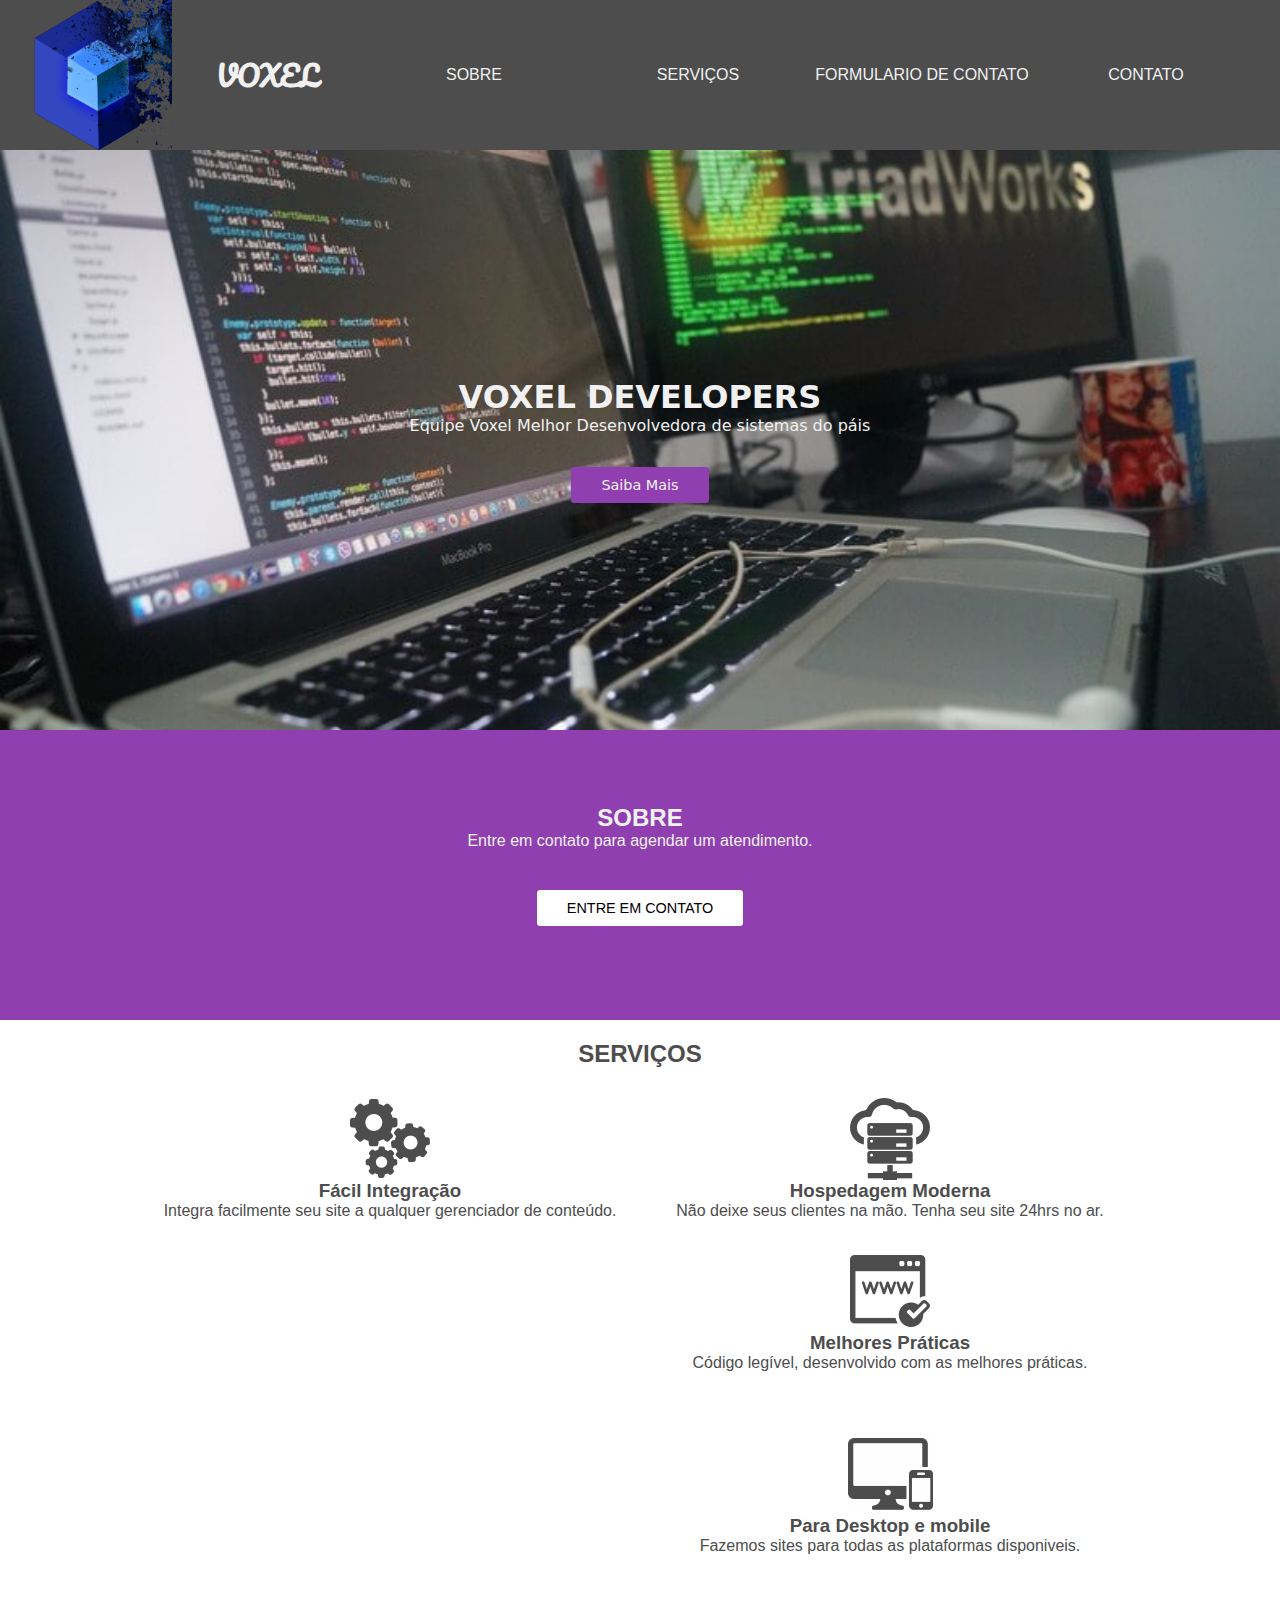
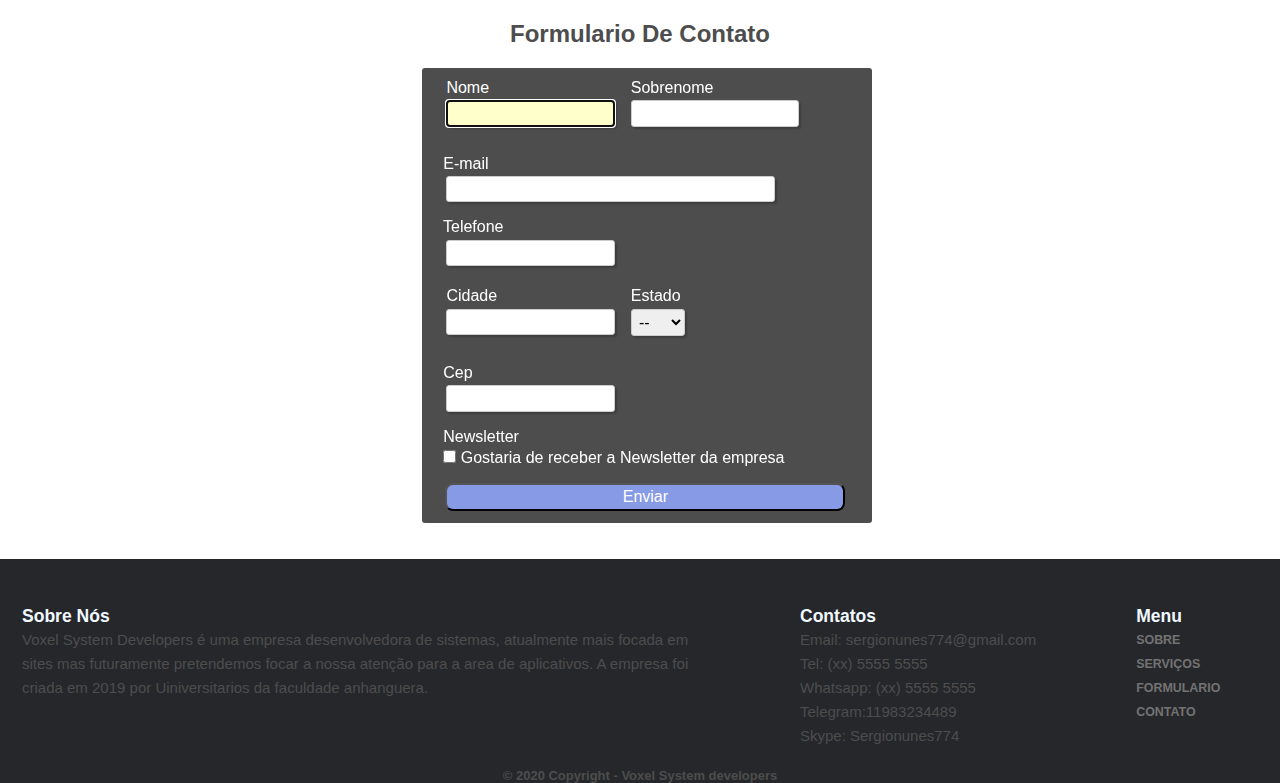
==== index.html @ 35230a2d "Mudei o link do nome da empresa no <-- MENU -->" ====
<!DOCTYPE html>
<html>

<head>
    <!-- essa linha do charset não tava no vídeo! -->
    <meta charset="utf-8">
    <title>Empresa-Voxel-System-Developers</title>
    <link href='https://fonts.googleapis.com/css?family=Open+Sans:400,700|Roboto+Slab:400,700|Pacifico' rel='stylesheet'
        type='text/css'>
    <link rel="stylesheet" href="css/normalize.css">
    <link rel="stylesheet" href="css/estilos.css">
    <link rel="sortcut icon" href="img/iconi.png" type="image/x-icon" />

</head>

<body>


    <!-- MENU -->
    <nav>
        <a href="index.html">
            <img src="img/iconi.png" alt="Icone_Logo" width="150">
        </a>

        <a href="#">VOXEL</a>

        <ul>
            <li><a href="#sobre">SOBRE</a></li>
            <li><a href="#servicos">SERVIÇOS</a></li>
            <li><a href="#portfolio">FORMULARIO DE CONTATO</a></li>
            <li><a href="#contato">CONTATO</a></li>
        </ul>
    </nav>
    <!--CABEÇALHO-->

    <header>
        <h1>VOXEL DEVELOPERS</h1>
        <p>Equipe Voxel Melhor Desenvolvedora de sistemas do páis</p>
        <a href="#sobre" class="botao">Saiba Mais</a>
    </header>

    <section id="sobre">
        <h2>SOBRE</h2>
        <p>Entre em contato para agendar um atendimento.</p>
        <a href="#form" class="botao2">ENTRE EM CONTATO</a>
    </section>

    <section id="servicos">
        <h2>SERVIÇOS</h2>
        <div class="BordaDasImgs">
            <img src="img/configs.png" alt="Engrenagens">
            <h3>Fácil Integração</h3>
            <p>Integra facilmente seu site a qualquer gerenciador de conteúdo.</p>
        </div>

        <div class="BordaDasImgs">
            <img src="img/hospedagem.png" alt="Servidor">
            <h3>Hospedagem Moderna</h3>
            <p>Não deixe seus clientes na mão. Tenha seu site 24hrs no ar.</p>
            </>
            <div class="BordaDasImgs">
                <img src="img/site.png" alt="Navegador">
                <h3>Melhores Práticas</h3>
                <p>Código legível, desenvolvido com as melhores práticas.</p>
            </div>
            <div class="BordaDasImgs">
                <img src="img/notbook.png" alt="Desktop-mobile" height="85">
                <h3> Para Desktop e mobile </h3>
                <p>Fazemos sites para todas as plataformas disponiveis.</p>
            </div>
    </section>

    <section id="portfolio">
        <h2>Formulario De Contato</h2>
        <div class="center">
            <form action="#" method="post" id="form">
                <fieldset>
                    <fieldset class="grupo">
                        <div class="campo">
                            <label for="nome">Nome</label>
                            <input type="text" id="nome" name="nome" style="width: 10em" value="" required autofocus
                                autocomplete="additional-name" onkeyup="limitarInput(this)">
                        </div>
                        <div class="campo">
                            <label for="snome">Sobrenome</label>
                            <input type="text" id="snome" name="snome" style="width: 10em" value="" required
                                autocomplete="additional-name">
                        </div>
                    </fieldset>
                    <div class="campo">
                        <label for="email">&nbsp; E-mail</label>
                        <input type="text" id="email" name="email" style="width: 20em" value="" required>
                    </div>
                    <div class="campo">
                        <label for="telefone">&nbsp; Telefone</label>
                        <input type="tel" id="telefone" name="telefone" style="width: 10em" value="" required
                            autocomplete="cc-number">
                    </div>

                    <fieldset class="grupo">
                        <div class="campo">
                            <label for="cidade" class>Cidade</label>
                            <input type="text" id="cidade" name="cidade" style="width: 10em" value="" required>
                        </div>
                        <div class="campo">
                            <label for="estado">Estado</label>
                            <select name="estado" id="estado">
                                <option value="">--</option>
                                <option value="PR">PR</option>
                                <option value="sp">SP</option>
                                <option value="RJ">RJ</option>
                                <option value="MG">MG</option>
                                <option value="RO">RO</option>
                                <option value="AC">AC</option>
                                <option value="AM">AM</option>
                                <option value="RR">RR</option>
                                <option value="AP">PI</option>
                                <option value="AP">CE</option>
                                <option value="AP">RN</option>
                                <option value="AP">PB</option>
                                <option value="AP">PE</option>
                                <option value="AP">ES</option>

                            </select>
                        </div>
                    </fieldset>

                    <div class="campo">
                        <label for="mensagem">&nbsp; Cep</label>
                        <input type="text" maxlength="9" required id="cep" name="cep" style="width: 10em">
                    </div>

                    <div class="campo">
                        <label> &nbsp; Newsletter</label>
                        <label>
                            &nbsp;&nbsp;<input type="checkbox" name="newsletter" value="1"> Gostaria de receber a
                            Newsletter da empresa
                        </label>
                    </div>

                    <button type="submit" name="submit" class="botao3">Enviar</button>
                </fieldset>
            </form>
            <br>
            <br>


    </section>
    <br>
    <br>

    <footer class="footer">

        <div class="nos">
            <h3>Sobre Nós</h3>
            Voxel System Developers é uma empresa desenvolvedora de sistemas, atualmente mais focada em sites mas
            futuramente pretendemos focar a nossa atenção para a area de aplicativos. A empresa foi criada em 2019 por
            Uiniversitarios da faculdade anhanguera.
        </div>

        <div class="ctt">
            <h3>Contatos</h3>
            <p><a href="sergionunes774@gmail.com.br" target="_blank" class='Gmail'>Email: sergionunes774@gmail.com</a>
            </p>
            <p><a href="tel:xx55555555" class="tel"> Tel: (xx) 5555 5555</a></p>
            <p><a href="tel:xx55555555" class="whats"> Whatsapp: (xx) 5555 5555</a></p>
            <p><a href="https://telegram.org/faq/pt-br?ln=f" class="telegram"> Telegram:11983234489 </a></p>
            <p><a href="tel:xx55555555" class="skype"> Skype: Sergionunes774</a></p>

        </div>


        <div class="menu-footer">
            <h3>Menu</h3>


            <h5>
                <li><a href="#sobre">SOBRE</a></li>
                <li><a href="#servicos">SERVIÇOS</a></li>
                <li><a href="#portfolio">FORMULARIO</a></li>
                <li><a href="#contato">CONTATO</a></li>
            </h5>
        </div>

    </footer>

    <div class="copirite">
        <h3>© 2020 Copyright - Voxel System developers</h3>
    </div>

</body>

</html>
---- css/estilos.css ----
/*
GERAL
*/

body {
    font-family: "Open Sans", Helvetica, Arial, sans-serif;
    color: #4d4d4d;
}

h1, h2, h3,h4, h5 {
    margin: 0;
    
    font-weight: 700;
}

.botao {
    color: #f1f1f1;
    text-decoration: none;
    padding: 10px 30px;
    background-color: #8f3faf;
    font-size: .9em;
    border-radius: 3px;
}
.botao:hover{
    background-color: white;
    transition: 3s;
    color: #8f3faf;
}
.botao2{
    color: black;
    text-decoration: none;
    padding: 10px 30px;
    background-color: white;
    font-size: .9em;
    border-radius: 3px;
}
.botao2:hover{
    background-color: black;
    transition: 3s;
    color: white;
}
.BordaDasImgs:hover{
	box-shadow: 0 0 2px 1px #8f3faf;
}

/*
NAVEGAÇÃO
*/
/*Tamanho img ICONE*/
nav img{
	max-width: auto;
  	height: auto;
	float: left;
}
nav img:hover{
	box-shadow: 0 0 2px 1px rgba(0, 140, 186, 0.5);
}
nav {
    display: flex;
    flex-direction: column;
    align-items: center;
    background-color: #4d4d4d;
}

nav > a {
    text-decoration: none;
    color: #f1f1f1;
    font-weight: 700;
    font-size: 28px;
    font-family: Pacifico, serif;
}

nav ul {
    list-style: none;
    padding: 0;
    display: flex;
    flex-direction: column;
    align-items: center;
    width: 100%;
}

nav ul li {
    text-align: center;
    width: 100%;
}

nav ul li a {
    display: inline-block;
    padding: 10px 0;
    width: 100%;
    text-decoration: none;
    color: #f1f1f1;
}
nav ul li a:hover{
    color:#8f3faf;
    transition-duration: 3s;
}


/*
CABEÇALHO
*/

header {
    background-image: url('../img/fundo.jpg');
    background-size: cover;
	font-family: Segoe, "Segoe UI", "DejaVu Sans", "Trebuchet MS", Verdana, "sans-serif";
    background-position: center;
    background-repeat: no-repeat;
    color: #f1f1f1;
    display: flex;
    flex-direction: column;
    align-items: center;
    text-align: center;
    padding: 20px;
}

header p {
    margin-bottom: 2em;
}

/*
SOBRE
*/

#sobre {
    display: flex;
    flex-direction: column;
    align-items: center;
    text-align: center;
    padding: 0 20px 20px;
    background-color: #8f3faf;
    color: #f1f1f1;
}

#sobre p {
    margin-bottom: 2.5em;
    max-width: 1000px;
}

#sobre .botao {
    background-color: #f1f1f1;
    color: #4d4d4d;
}

/*
SERVIÇOS
*/

#servicos {
    padding: 20px;
    display: flex;
    flex-direction: column;
    align-items: center;
}

#servicos div {
    display: flex;
    flex-direction: column;
    align-items: center;
    text-align: center;
    margin-top: 30px;
}
/*
formulario
*/

.center{
	width: 450px;
    position: relative;
    top: 90%;
    left: 33%;
    background-color:  #4d4d4d;
    border-radius: 3px;
    height: 455px;
    

}
.label{
    color: deeppink;
}

#portfolio {
    display: flex;
    flex-direction: column;
    align-items: center;
    padding-top: 20px;
}

#portfolio h2 {
    margin-bottom: 20px;
}

#portfolio img {
    width: 100%;
}

* {
    margin: 0;
    padding: 0;
}

fieldset {
    border: 0;
}

body, input, select, textarea, button {
    font-family: sans-serif;
    font-size: 1em;
}

.grupo:before, .grupo:after {
    content: " ";
    display: table;
}

.grupo:after {
    clear: both;
}

.campo {
    margin-bottom: 1em;
}

.campo label {
    margin-bottom: 0.2em;
    color: white;
    display: block;
}

fieldset.grupo .campo {
    float:  left;
    margin-right: 1em;
}

.campo input[type="text"],
.campo input[type="email"],
.campo input[type="url"],
.campo input[type="tel"],
.campo select,
.campo input[type="cep"] {
    padding: 0.2em;
    border: 1px solid #CCC;
    box-shadow: 2px 2px 2px rgba(0,0,0,0.2);
    display: block;
	border-radius: 3px;
    background-color:none;
}

.campo select option {
    padding-right: 1em;
}

.campo input:focus, .campo select:focus, .campo textarea:focus {
    background: #FFC;
}

.campo label.checkbox {
    color: #000;
    display: inline-block;
    margin-right: 1em;
}

.botao3 {
    width: 400px;
    font-size: 1.0em;
    background-color:#879ae6;
    border-radius: 8px;
    color: #FFF;
    padding: 0.2em 0.6em;
    position: relative;
    left: 11px}

.botao3:hover {
	transition: 3s;
    background: white;
    background:linear-gradient(to bottom, #879ae6 5%, #abd5aa 100%);
    
    
}
.botao3, value{
	color: white;
}

.botao3, select, label {
    cursor: pointer;
}
#telefone{
	position: relative;
	left: 12px;
    
}
#email{
	position: relative;
	left: 12px;
}
#cep{
	position: relative;
	left: 12px;
}
/*
CONTATO
*/

#contato {
    display: flex;
    flex-direction: column;
    align-items: center;
    text-align: center;
    padding: 20px;
}
.tel{
	color: #4d4d4d;
	text-decoration: none;
}
.tel:hover{
    color: #053a69;
}
.Gmail{
	color:cornflowerblue;
	text-decoration: none;
    text-align: right;
    color:  #4d4d4d;
}
.Gmail:hover{
    color: #875305;
}

/*
FOOTER
*/

footer {
    text-align: center;
    padding: 10px;
    background-color: #4d4d4d;
    color: #f1f1f1;
}
.titulo-footer{
    float: left;
}
.nome_empresa{
	float: left;
    position: relative;
    top: 80px;
}

/*
MEDIA QUERIES
*/

@media screen and (min-width: 768px) {
    /*
    NAVEGAÇÃO
    */
    nav {
        flex-direction: row;
        justify-content: space-around;
    }
    
    nav ul {
        flex-direction: row;
        width: 70%;
    }
    
    /*
    CABEÇALHO
    */
    
    header {
        height: 600px;
        height: 60vh;
        justify-content: center;
    }
    
    /*
    SOBRE
    */
    
    #sobre {
        height: 250px;
        height: 30vh;
        justify-content: center;
        min-height: 250px;
    }
    
    /*
    SERVIÇOS
    */
    
    #servicos {
        flex-direction: row;
        flex-wrap: wrap;
        align-items: flex-start;
        max-width: 1000px;
        margin: 0 auto;
    }
    
    #servicos h2 {
        text-align: center;
        width: 100%;
    }
    
    #servicos div {
        flex-grow: 1;
        flex-basis: 150px;
        padding: 0 10px;
    }
    
    /*
    PORTFOLIO
    */
    
    #portfolio {
        flex-direction: row;
        flex-wrap: wrap;
    }
    
    #portfolio h2 {
        width: 100%;
        text-align: center;
    }
    
    #portfolio img {
        width: 33.3333333333%;
    }
    
    /*
    CONTATO
    */
    
    #contato {
        flex-direction: row;
        flex-wrap: wrap;
        justify-content: space-around;
        max-width: 500px;
        margin: 0 auto;
    }
    
    #contato h2,
    #contato p {
        width: 100%;
    }
    
}

.footer-bottom{
    display: fle
}
.footer{
display: flex;
background-color:#26272b;
padding:45px 0 20px;
font-size:15px;
line-height:24px;
color:#737373;
width: 100%;
}
.nos{
    width: 700px;
    text-align: left;
    position: relative;
    left: 22px;
    color: #4d4d4d;
}

.menu-footer{
    text-align: left;
    position: relative;
    left: 200px;
    list-style-type: none;
    text-decoration: none;
    
}
.menu-footer a{
    text-decoration: none;
     color: #737373;
}
.ctt{
    position: relative;
    left: 100px;
    display:block;
    text-align: left;

}
.menu-footer a:hover{
    color: white;
    transition: 4s;
}
.copirite{
    text-align: center;
    background-color:#26272b;
    
}
.copirite h3{
    color:#4d4d4d;
    font-size: 13px;
}
.whats{
    text-decoration: none;
    color:  #4d4d4d;
}
.whats:hover{
    color: #15eb19;
}
.telegram{
text-decoration: none;
    color:  #4d4d4d;
}
.telegram:hover{
    color: #45d9de;
}
.skype{
text-decoration: none;
    color:  #4d4d4d;
    
}
.skype:hover{
    color: #0a4966;
}
.ctt h3{
    color: aliceblue;
}
.menu-footer h3{
    color: aliceblue;
}
.nos h3{
    color: aliceblue;
}
a:hover{
transition: 3s;
    font-size: 16px;
}
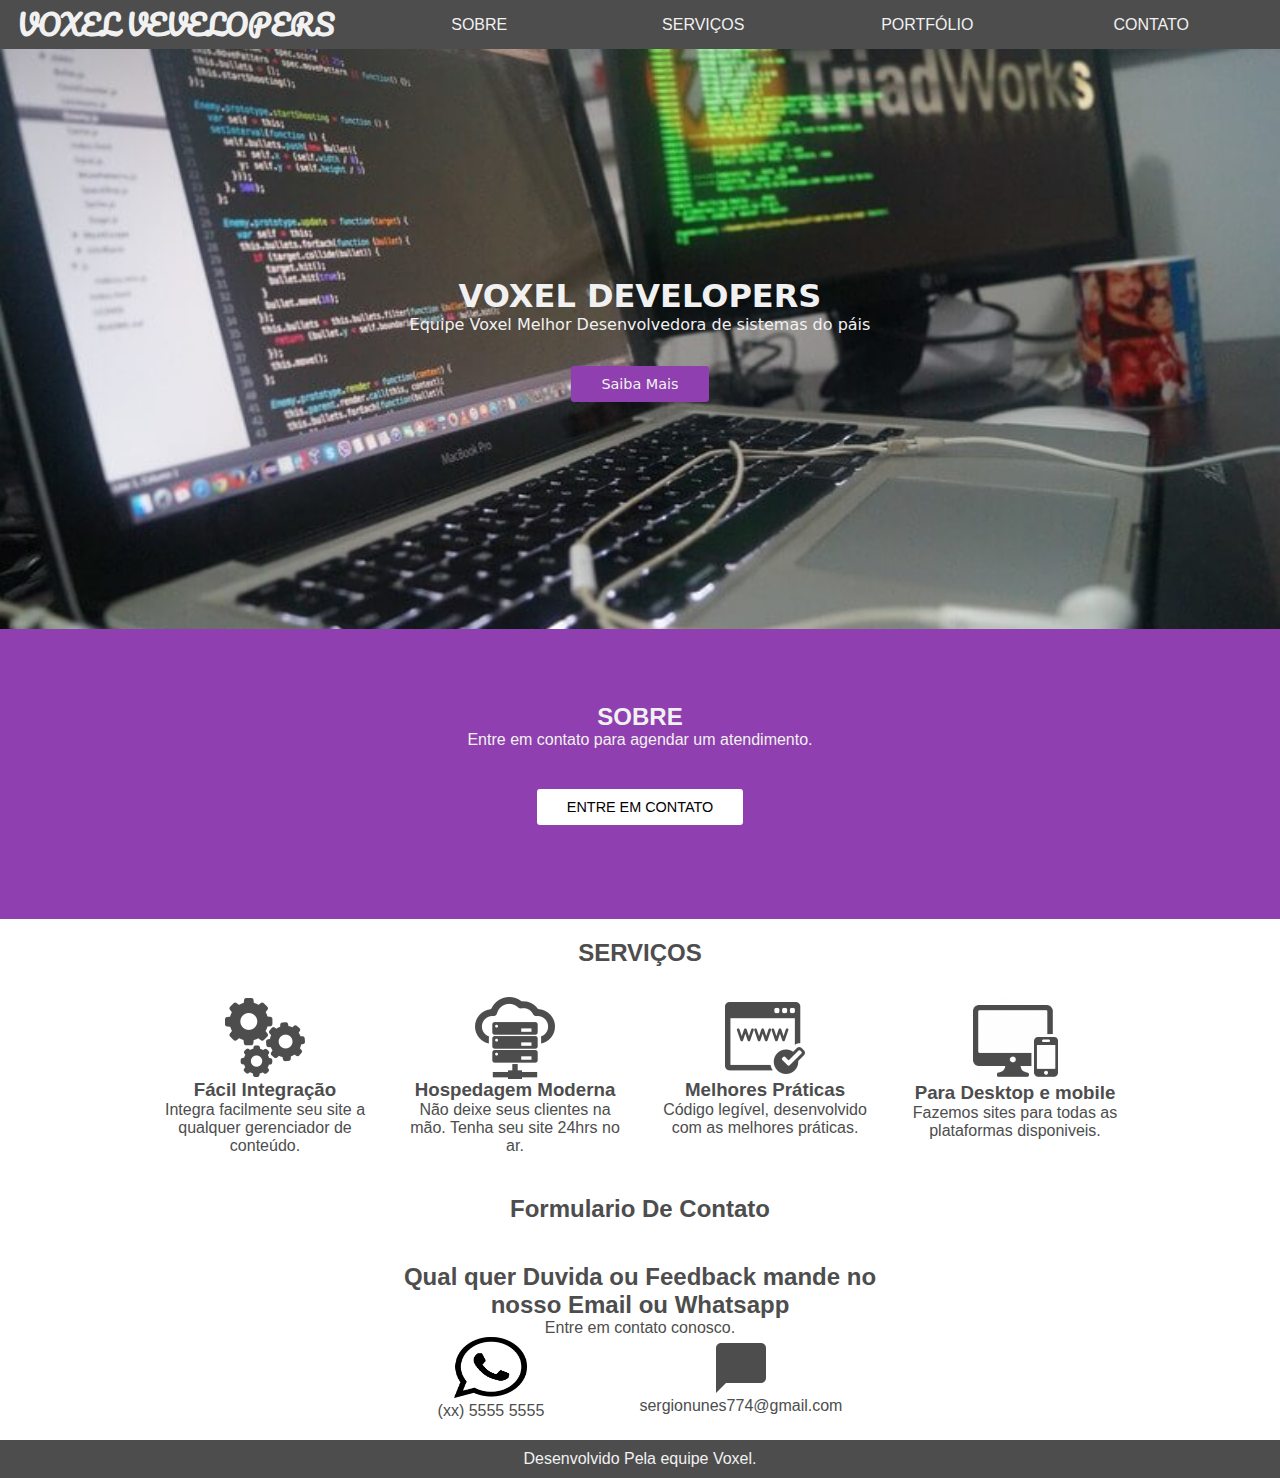
==== commit 2e1edb71: "Arrumei um bug do codigo" ====
--- a/index.html
+++ b/index.html
@@ -4,34 +4,25 @@
 <head>
     <!-- essa linha do charset não tava no vídeo! -->
     <meta charset="utf-8">
-    <title>Empresa-Voxel-System-Developers</title>
+    <title>VOXEL</title>
     <link href='https://fonts.googleapis.com/css?family=Open+Sans:400,700|Roboto+Slab:400,700|Pacifico' rel='stylesheet'
         type='text/css'>
     <link rel="stylesheet" href="css/normalize.css">
     <link rel="stylesheet" href="css/estilos.css">
     <link rel="sortcut icon" href="img/iconi.png" type="image/x-icon" />
-
 </head>
 
 <body>
 
-
-    <!-- MENU -->
     <nav>
-        <a href="index.html">
-            <img src="img/iconi.png" alt="Icone_Logo" width="150">
-        </a>
-
-        <a href="#">VOXEL</a>
-
+        <a href="#">VOXEL VEVELOPERS</a>
         <ul>
             <li><a href="#sobre">SOBRE</a></li>
             <li><a href="#servicos">SERVIÇOS</a></li>
-            <li><a href="#portfolio">FORMULARIO DE CONTATO</a></li>
+            <li><a href="#portfolio">PORTFÓLIO</a></li>
             <li><a href="#contato">CONTATO</a></li>
         </ul>
     </nav>
-    <!--CABEÇALHO-->
 
     <header>
         <h1>VOXEL DEVELOPERS</h1>
@@ -42,151 +33,54 @@
     <section id="sobre">
         <h2>SOBRE</h2>
         <p>Entre em contato para agendar um atendimento.</p>
-        <a href="#form" class="botao2">ENTRE EM CONTATO</a>
+        <a href="#contato" class="botao2">ENTRE EM CONTATO</a>
     </section>
 
     <section id="servicos">
         <h2>SERVIÇOS</h2>
-        <div class="BordaDasImgs">
+        <div>
             <img src="img/configs.png" alt="Engrenagens">
             <h3>Fácil Integração</h3>
             <p>Integra facilmente seu site a qualquer gerenciador de conteúdo.</p>
         </div>
-
-        <div class="BordaDasImgs">
+        <div>
             <img src="img/hospedagem.png" alt="Servidor">
             <h3>Hospedagem Moderna</h3>
             <p>Não deixe seus clientes na mão. Tenha seu site 24hrs no ar.</p>
-            </>
-            <div class="BordaDasImgs">
-                <img src="img/site.png" alt="Navegador">
-                <h3>Melhores Práticas</h3>
-                <p>Código legível, desenvolvido com as melhores práticas.</p>
-            </div>
-            <div class="BordaDasImgs">
-                <img src="img/notbook.png" alt="Desktop-mobile" height="85">
-                <h3> Para Desktop e mobile </h3>
-                <p>Fazemos sites para todas as plataformas disponiveis.</p>
-            </div>
+        </div>
+        <div>
+            <img src="img/site.png" alt="Navegador">
+            <h3>Melhores Práticas</h3>
+            <p>Código legível, desenvolvido com as melhores práticas.</p>
+        </div>
+        <div>
+            <img src="img/notbook.png" alt="Coração" height="85">
+            <h3> Para Desktop e mobile </h3>
+            <p>Fazemos sites para todas as plataformas disponiveis.</p>
+        </div>
     </section>
 
     <section id="portfolio">
         <h2>Formulario De Contato</h2>
-        <div class="center">
-            <form action="#" method="post" id="form">
-                <fieldset>
-                    <fieldset class="grupo">
-                        <div class="campo">
-                            <label for="nome">Nome</label>
-                            <input type="text" id="nome" name="nome" style="width: 10em" value="" required autofocus
-                                autocomplete="additional-name" onkeyup="limitarInput(this)">
-                        </div>
-                        <div class="campo">
-                            <label for="snome">Sobrenome</label>
-                            <input type="text" id="snome" name="snome" style="width: 10em" value="" required
-                                autocomplete="additional-name">
-                        </div>
-                    </fieldset>
-                    <div class="campo">
-                        <label for="email">&nbsp; E-mail</label>
-                        <input type="text" id="email" name="email" style="width: 20em" value="" required>
-                    </div>
-                    <div class="campo">
-                        <label for="telefone">&nbsp; Telefone</label>
-                        <input type="tel" id="telefone" name="telefone" style="width: 10em" value="" required
-                            autocomplete="cc-number">
-                    </div>
-
-                    <fieldset class="grupo">
-                        <div class="campo">
-                            <label for="cidade" class>Cidade</label>
-                            <input type="text" id="cidade" name="cidade" style="width: 10em" value="" required>
-                        </div>
-                        <div class="campo">
-                            <label for="estado">Estado</label>
-                            <select name="estado" id="estado">
-                                <option value="">--</option>
-                                <option value="PR">PR</option>
-                                <option value="sp">SP</option>
-                                <option value="RJ">RJ</option>
-                                <option value="MG">MG</option>
-                                <option value="RO">RO</option>
-                                <option value="AC">AC</option>
-                                <option value="AM">AM</option>
-                                <option value="RR">RR</option>
-                                <option value="AP">PI</option>
-                                <option value="AP">CE</option>
-                                <option value="AP">RN</option>
-                                <option value="AP">PB</option>
-                                <option value="AP">PE</option>
-                                <option value="AP">ES</option>
-
-                            </select>
-                        </div>
-                    </fieldset>
-
-                    <div class="campo">
-                        <label for="mensagem">&nbsp; Cep</label>
-                        <input type="text" maxlength="9" required id="cep" name="cep" style="width: 10em">
-                    </div>
-
-                    <div class="campo">
-                        <label> &nbsp; Newsletter</label>
-                        <label>
-                            &nbsp;&nbsp;<input type="checkbox" name="newsletter" value="1"> Gostaria de receber a
-                            Newsletter da empresa
-                        </label>
-                    </div>
-
-                    <button type="submit" name="submit" class="botao3">Enviar</button>
-                </fieldset>
-            </form>
-            <br>
-            <br>
-
 
     </section>
-    <br>
-    <br>
 
-    <footer class="footer">
-
-        <div class="nos">
-            <h3>Sobre Nós</h3>
-            Voxel System Developers é uma empresa desenvolvedora de sistemas, atualmente mais focada em sites mas
-            futuramente pretendemos focar a nossa atenção para a area de aplicativos. A empresa foi criada em 2019 por
-            Uiniversitarios da faculdade anhanguera.
+    <section id="contato">
+        <h2>Qual quer Duvida ou Feedback mande no nosso Email ou Whatsapp</h2>
+        <p>Entre em contato conosco.</p>
+        <div><img src="img/whats.png" alt="fone" width="73" height="61">
+            <p><a href="tel:xx55555555" class="tel">(xx) 5555 5555</a></p>
         </div>
 
-        <div class="ctt">
-            <h3>Contatos</h3>
-            <p><a href="sergionunes774@gmail.com.br" target="_blank" class='Gmail'>Email: sergionunes774@gmail.com</a>
-            </p>
-            <p><a href="tel:xx55555555" class="tel"> Tel: (xx) 5555 5555</a></p>
-            <p><a href="tel:xx55555555" class="whats"> Whatsapp: (xx) 5555 5555</a></p>
-            <p><a href="https://telegram.org/faq/pt-br?ln=f" class="telegram"> Telegram:11983234489 </a></p>
-            <p><a href="tel:xx55555555" class="skype"> Skype: Sergionunes774</a></p>
+        <div>
+            <img src="img/contato.png" alt="email">
+            <p><a href="sergionunes774@gmail.com" target="_blank" class='Gmail'>sergionunes774@gmail.com</a></p>
+        </div>
+    </section>
 
-        </div>
-
-
-        <div class="menu-footer">
-            <h3>Menu</h3>
-
-
-            <h5>
-                <li><a href="#sobre">SOBRE</a></li>
-                <li><a href="#servicos">SERVIÇOS</a></li>
-                <li><a href="#portfolio">FORMULARIO</a></li>
-                <li><a href="#contato">CONTATO</a></li>
-            </h5>
-        </div>
-
+    <footer>
+        <p>Desenvolvido Pela equipe Voxel.</p>
     </footer>
-
-    <div class="copirite">
-        <h3>© 2020 Copyright - Voxel System developers</h3>
-    </div>
 
 </body>
 
